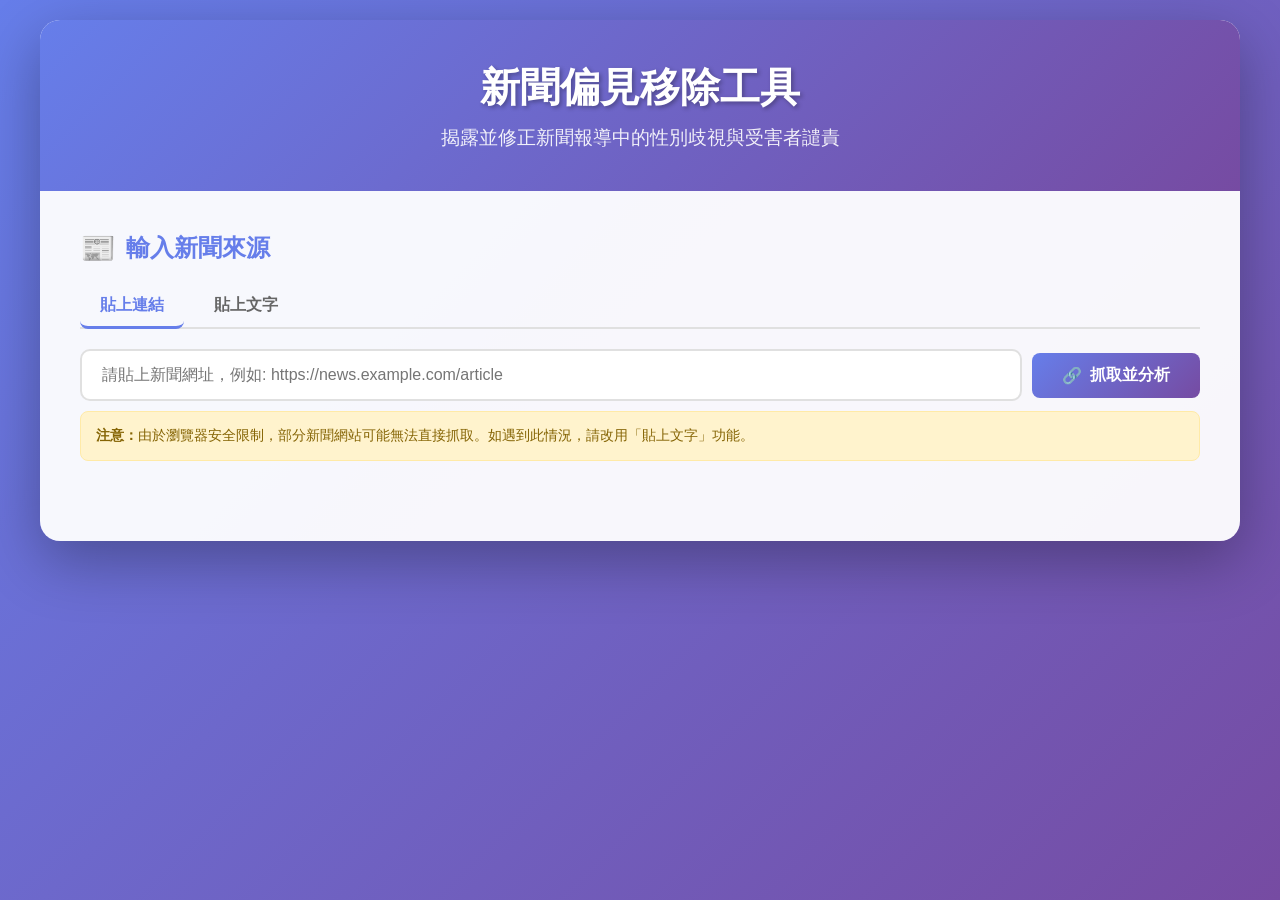
==== frontend/index.html @ 1a7935ef "first push dev" ====
<!DOCTYPE html>
<html lang="zh-TW">
<head>
    <meta charset="UTF-8">
    <meta name="viewport" content="width=device-width, initial-scale=1.0">
    <title>新聞偏見移除工具 - 打破性別歧視報導</title>
    <link rel="stylesheet" href="css/style.css">
</head>
<body>
    <div class="container">
        <div class="header">
            <h1>新聞偏見移除工具</h1>
            <p>揭露並修正新聞報導中的性別歧視與受害者譴責</p>
        </div>

        <div class="main-content">
            <div class="input-section">
                <h2 class="section-title">輸入新聞來源</h2>
                
                <div class="input-tabs">
                    <button class="tab active" onclick="switchTab('url')">貼上連結</button>
                    <button class="tab" onclick="switchTab('text')">貼上文字</button>
                </div>

                <div id="urlTab" class="tab-content active">
                    <div class="url-input-group">
                        <input type="url" id="newsUrl" placeholder="請貼上新聞網址，例如: https://news.example.com/article">
                        <button class="analyze-btn" onclick="fetchAndAnalyze()">
                            <span>🔗</span>
                            <span>抓取並分析</span>
                        </button>
                    </div>
                    <div class="cors-notice">
                        <strong>注意：</strong>由於瀏覽器安全限制，部分新聞網站可能無法直接抓取。如遇到此情況，請改用「貼上文字」功能。
                    </div>
                </div>

                <div id="textTab" class="tab-content">
                    <textarea id="newsInput" placeholder="請貼上包含標題的完整新聞內容...

範例格式：
【標題】女公關遭前男友砍殺身亡 生前曾多次分合
【內容】一名在酒店工作的女子昨日遭前男友持刀攻擊..."></textarea>
                    
                    <div class="button-group">
                        <button class="analyze-btn" onclick="analyzeNews()">
                            <span>🔍</span>
                            <span>分析並重寫</span>
                        </button>
                        <button class="example-btn" onclick="loadExample()">
                            <span>📋</span>
                            <span>載入範例</span>
                        </button>
                    </div>
                </div>

                <div class="error-message" id="errorMessage"></div>
            </div>

            <div class="loading" id="loading"></div>

            <div class="result-section" id="resultSection">
                <h2 class="section-title">分析結果</h2>
                
                <div class="comparison-grid">
                    <div class="result-box original">
                        <div class="result-title">
                            <span>❌</span>
                            <span>原始報導（含偏見）</span>
                        </div>
                        <div class="news-title" id="originalTitle"></div>
                        <div class="news-content" id="originalContent"></div>
                    </div>

                    <div class="result-box revised">
                        <div class="result-title">
                            <span>✅</span>
                            <span>修正後報導</span>
                        </div>
                        <div class="news-title" id="revisedTitle"></div>
                        <div class="news-content" id="revisedContent"></div>
                    </div>
                </div>

                <div class="analysis-section">
                    <h3 class="analysis-title">偏見分析</h3>
                    <div class="analysis-content">
                        <p>此新聞報導中發現以下問題，請協助評分以改進分析準確度：</p>
                        <ul class="bias-list" id="biasList"></ul>
                    </div>
                </div>

                <div class="feedback-section">
                    <h3 class="feedback-title">開發回饋紀錄</h3>
                    <p style="color: #666; margin-bottom: 10px;">選取任何文字來標記遺漏或誤判的內容</p>
                    <div class="feedback-log" id="feedbackLog">
                        <p style="color: #999; text-align: center;">尚無回饋紀錄</p>
                    </div>
                </div>
            </div>
        </div>
    </div>

    <div class="selection-tooltip" id="selectionTooltip">📌 標記此處</div>

    <script src="js/main.js"></script>
</body>
</html>
---- frontend/css/style.css ----
* {
    margin: 0;
    padding: 0;
    box-sizing: border-box;
}

body {
    font-family: -apple-system, BlinkMacSystemFont, "Segoe UI", Roboto, "Helvetica Neue", Arial, sans-serif;
    background: linear-gradient(135deg, #667eea 0%, #764ba2 100%);
    min-height: 100vh;
    padding: 20px;
    color: #333;
}

.container {
    max-width: 1200px;
    margin: 0 auto;
    background: rgba(255, 255, 255, 0.95);
    border-radius: 20px;
    box-shadow: 0 20px 60px rgba(0, 0, 0, 0.3);
    overflow: hidden;
}

.header {
    background: linear-gradient(135deg, #667eea 0%, #764ba2 100%);
    color: white;
    padding: 40px;
    text-align: center;
}

.header h1 {
    font-size: 2.5em;
    margin-bottom: 10px;
    text-shadow: 2px 2px 4px rgba(0, 0, 0, 0.3);
}

.header p {
    font-size: 1.2em;
    opacity: 0.9;
}

.main-content {
    padding: 40px;
}

.input-section {
    margin-bottom: 40px;
}

.section-title {
    font-size: 1.5em;
    color: #667eea;
    margin-bottom: 20px;
    display: flex;
    align-items: center;
    gap: 10px;
}

.section-title::before {
    content: "📰";
    font-size: 1.2em;
}

.input-tabs {
    display: flex;
    gap: 10px;
    margin-bottom: 20px;
    border-bottom: 2px solid #e0e0e0;
}

.tab {
    padding: 10px 20px;
    border: none;
    background: none;
    font-size: 16px;
    cursor: pointer;
    color: #666;
    transition: all 0.3s;
    border-bottom: 3px solid transparent;
    margin-bottom: -2px;
}

.tab.active {
    color: #667eea;
    font-weight: bold;
    border-bottom-color: #667eea;
}

.tab-content {
    display: none;
}

.tab-content.active {
    display: block;
}

.url-input-group {
    display: flex;
    gap: 10px;
    align-items: center;
}

input[type="url"] {
    flex: 1;
    padding: 15px 20px;
    border: 2px solid #e0e0e0;
    border-radius: 10px;
    font-size: 16px;
    transition: border-color 0.3s;
}

input[type="url"]:focus {
    outline: none;
    border-color: #667eea;
}

textarea {
    width: 100%;
    padding: 20px;
    border: 2px solid #e0e0e0;
    border-radius: 10px;
    font-size: 16px;
    line-height: 1.6;
    resize: vertical;
    min-height: 200px;
    transition: border-color 0.3s;
}

textarea:focus {
    outline: none;
    border-color: #667eea;
}

.button-group {
    display: flex;
    gap: 15px;
    margin-top: 20px;
}

button {
    padding: 12px 30px;
    border: none;
    border-radius: 8px;
    font-size: 16px;
    font-weight: bold;
    cursor: pointer;
    transition: all 0.3s;
    display: flex;
    align-items: center;
    gap: 8px;
}

.analyze-btn {
    background: linear-gradient(135deg, #667eea 0%, #764ba2 100%);
    color: white;
}

.analyze-btn:hover {
    transform: translateY(-2px);
    box-shadow: 0 5px 15px rgba(102, 126, 234, 0.4);
}

.analyze-btn:disabled {
    opacity: 0.6;
    cursor: not-allowed;
    transform: none;
}

.example-btn {
    background: #f0f0f0;
    color: #333;
}

.example-btn:hover {
    background: #e0e0e0;
}

.result-section {
    display: none;
    margin-top: 40px;
}

.comparison-grid {
    display: grid;
    grid-template-columns: 1fr 1fr;
    gap: 30px;
    margin-top: 20px;
}

.result-box {
    padding: 25px;
    border-radius: 10px;
    background: #f8f9fa;
    border: 2px solid #e0e0e0;
    position: relative;
}

.result-box.original {
    border-color: #ff6b6b;
    background: #fff5f5;
}

.result-box.revised {
    border-color: #51cf66;
    background: #f3fcf4;
}

.result-title {
    font-size: 1.2em;
    font-weight: bold;
    margin-bottom: 15px;
    display: flex;
    align-items: center;
    gap: 8px;
}

.original .result-title {
    color: #ff6b6b;
}

.revised .result-title {
    color: #51cf66;
}

.news-title {
    font-size: 1.3em;
    font-weight: bold;
    margin-bottom: 15px;
    padding: 15px;
    background: white;
    border-radius: 8px;
    line-height: 1.4;
}

.news-content {
    line-height: 1.8;
    color: #555;
    white-space: pre-wrap;
    user-select: text;
}

.bias-highlight {
    background: #ffeb3b;
    padding: 2px 4px;
    border-radius: 3px;
    font-weight: bold;
    cursor: help;
    position: relative;
}

.bias-explanation {
    position: absolute;
    bottom: 100%;
    left: 50%;
    transform: translateX(-50%);
    background: #333;
    color: white;
    padding: 8px 12px;
    border-radius: 6px;
    font-size: 14px;
    white-space: nowrap;
    opacity: 0;
    pointer-events: none;
    transition: opacity 0.3s;
    z-index: 10;
    max-width: 300px;
    white-space: normal;
}

.bias-highlight:hover .bias-explanation {
    opacity: 1;
}

/* 使用者標記的文字 */
.user-highlight {
    background: #e3f2fd;
    border-bottom: 2px solid #2196f3;
    cursor: pointer;
    position: relative;
}

.highlight-menu {
    position: absolute;
    background: white;
    border: 1px solid #ddd;
    border-radius: 8px;
    padding: 10px;
    box-shadow: 0 2px 10px rgba(0,0,0,0.1);
    z-index: 100;
    display: none;
}

.highlight-menu button {
    padding: 8px 15px;
    margin: 5px;
    font-size: 14px;
}

.analysis-section {
    margin-top: 30px;
    padding: 25px;
    background: #f0f3ff;
    border-radius: 10px;
    border: 2px solid #667eea;
}

.analysis-title {
    font-size: 1.3em;
    color: #667eea;
    margin-bottom: 15px;
    display: flex;
    align-items: center;
    gap: 8px;
}

.analysis-title::before {
    content: "💡";
}

.analysis-content {
    line-height: 1.8;
    color: #555;
}

.bias-list {
    list-style: none;
    margin-top: 15px;
}

.bias-item {
    padding: 15px;
    margin-bottom: 15px;
    background: white;
    border-radius: 8px;
    border: 1px solid #e0e0e0;
}

.bias-item-header {
    display: flex;
    justify-content: space-between;
    align-items: start;
    margin-bottom: 10px;
}

.bias-item-content {
    flex: 1;
}

.bias-item-content strong {
    color: #667eea;
    display: block;
    margin-bottom: 5px;
}

.rating-section {
    display: flex;
    gap: 10px;
    align-items: center;
    font-size: 14px;
}

.rating-label {
    font-weight: bold;
    color: #666;
}

.rating-buttons {
    display: flex;
    gap: 5px;
}

.rating-btn {
    padding: 5px 12px;
    font-size: 13px;
    border: 2px solid #ddd;
    background: white;
    color: #666;
    transition: all 0.2s;
}

.rating-btn:hover {
    border-color: #667eea;
    color: #667eea;
}

.rating-btn.selected {
    color: white;
}

.rating-btn.extreme.selected {
    background: #ff6b6b;
    border-color: #ff6b6b;
}

.rating-btn.neutral.selected {
    background: #ffc107;
    border-color: #ffc107;
}

.rating-btn.correct.selected {
    background: #51cf66;
    border-color: #51cf66;
}

.feedback-section {
    margin-top: 30px;
    padding: 20px;
    background: #f8f9fa;
    border-radius: 10px;
    border: 2px dashed #667eea;
}

.feedback-title {
    font-size: 1.2em;
    color: #667eea;
    margin-bottom: 15px;
    display: flex;
    align-items: center;
    gap: 8px;
}

.feedback-title::before {
    content: "💬";
}

.feedback-log {
    background: white;
    border: 1px solid #e0e0e0;
    border-radius: 8px;
    padding: 15px;
    margin-top: 15px;
    max-height: 200px;
    overflow-y: auto;
}

.feedback-entry {
    padding: 8px;
    margin-bottom: 8px;
    background: #f0f3ff;
    border-radius: 6px;
    font-size: 14px;
}

.feedback-entry .timestamp {
    color: #666;
    font-size: 12px;
}

@media (max-width: 768px) {
    .comparison-grid {
        grid-template-columns: 1fr;
    }

    .header h1 {
        font-size: 2em;
    }

    .main-content {
        padding: 20px;
    }

    .rating-section {
        flex-direction: column;
        align-items: start;
    }
}

.loading {
    display: none;
    text-align: center;
    padding: 20px;
    font-size: 1.2em;
    color: #667eea;
}

.loading::after {
    content: "分析中...";
    animation: dots 1.5s infinite;
}

@keyframes dots {
    0%, 20% { content: "分析中."; }
    40% { content: "分析中.."; }
    60%, 100% { content: "分析中..."; }
}

.error-message {
    display: none;
    padding: 15px;
    background: #ff6b6b;
    color: white;
    border-radius: 8px;
    margin-top: 10px;
}

.cors-notice {
    padding: 15px;
    background: #fff3cd;
    border: 1px solid #ffeaa7;
    color: #856404;
    border-radius: 8px;
    margin-top: 10px;
    font-size: 14px;
}

.selection-tooltip {
    position: fixed;
    background: #333;
    color: white;
    padding: 8px 12px;
    border-radius: 6px;
    font-size: 14px;
    z-index: 1000;
    display: none;
    cursor: pointer;
}
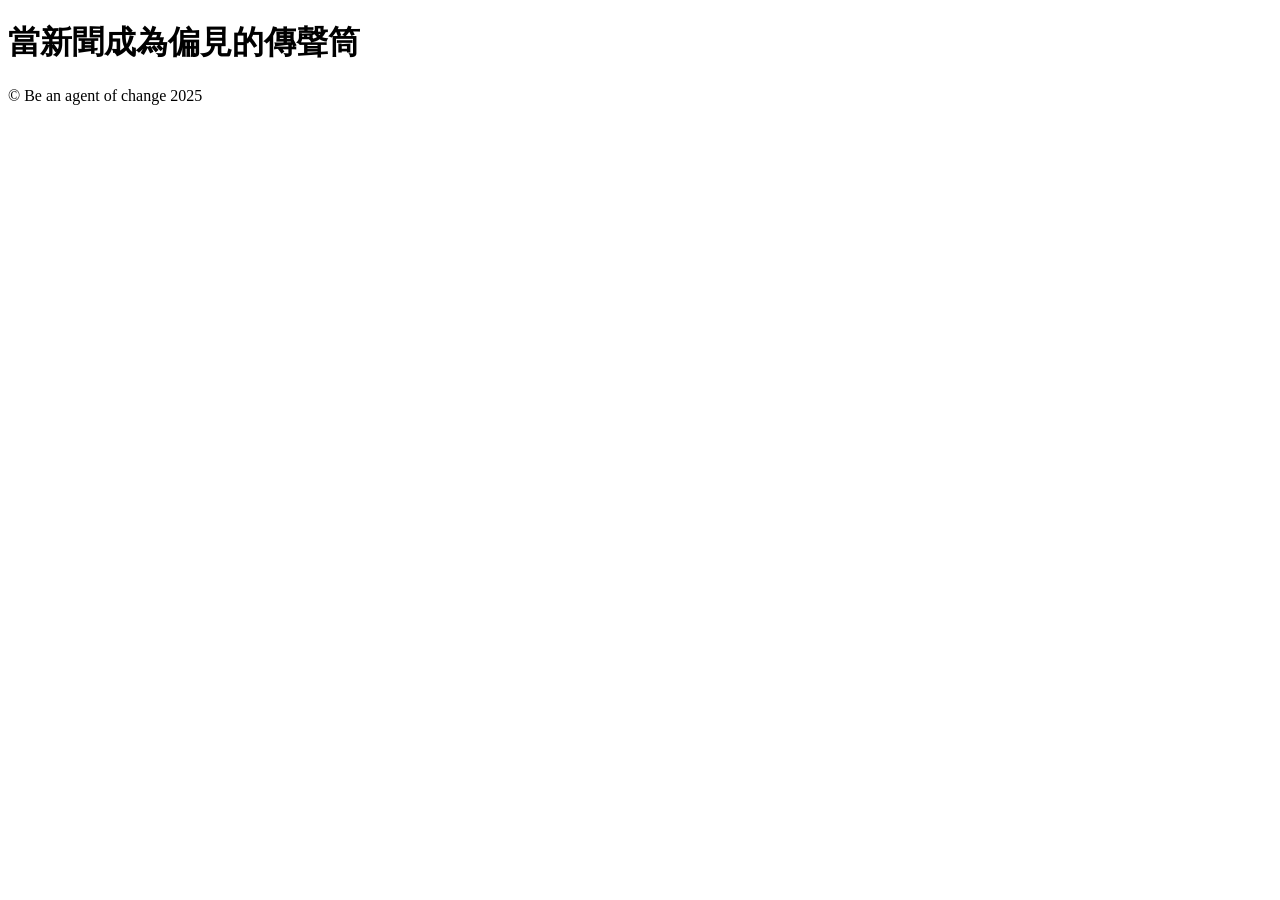
==== commit 8365c575: "feat:重設主頁" ====
--- a/frontend/index.html
+++ b/frontend/index.html
@@ -3,106 +3,130 @@
 <head>
     <meta charset="UTF-8">
     <meta name="viewport" content="width=device-width, initial-scale=1.0">
-    <title>新聞偏見移除工具 - 打破性別歧視報導</title>
-    <link rel="stylesheet" href="css/style.css">
+    <title>打破偏見標籤 - 正視新聞報導中的歧視性語言</title>
+    <meta name="description" content="探討台灣新聞媒體中的性別歧視現象，揭露標題與內容中的偏見問題">
+    <link rel="stylesheet" href="css/home.css">
 </head>
 <body>
-    <div class="container">
-        <div class="header">
-            <h1>新聞偏見移除工具</h1>
-            <p>揭露並修正新聞報導中的性別歧視與受害者譴責</p>
+    <!-- <nav class="navbar">
+        <div class="nav-container">
+            <div class="nav-brand">打破偏見</div>
+            <div class="nav-links">
+                <a href="#issue">議題說明</a>
+                <a href="#examples">案例分析</a>
+                <a href="#action">採取行動</a>
+            </div>
         </div>
+    </nav> -->
 
-        <div class="main-content">
-            <div class="input-section">
-                <h2 class="section-title">輸入新聞來源</h2>
-                
-                <div class="input-tabs">
-                    <button class="tab active" onclick="switchTab('url')">貼上連結</button>
-                    <button class="tab" onclick="switchTab('text')">貼上文字</button>
+    <header class="hero">
+        <div class="hero-content">
+            <h1 class="hero-title">當新聞成為偏見的傳聲筒</h1>
+            <!-- <p class="hero-subtitle">
+                在台灣，每一則關於女性受害的新聞背後，<br>
+                都隱藏著媒體報導的性別歧視與受害者譴責
+            </p>
+            <div class="hero-stats">
+                <div class="stat">
+                    <span class="stat-number">73%</span>
+                    <span class="stat-label">的性別暴力新聞<br>標題帶有歧視標籤</span>
                 </div>
+                <div class="stat">
+                    <span class="stat-number">8/10</span>
+                    <span class="stat-label">則新聞會提及<br>受害者私生活</span>
+                </div>
+            </div> -->
+        </div>
+    </header>
 
-                <div id="urlTab" class="tab-content active">
-                    <div class="url-input-group">
-                        <input type="url" id="newsUrl" placeholder="請貼上新聞網址，例如: https://news.example.com/article">
-                        <button class="analyze-btn" onclick="fetchAndAnalyze()">
-                            <span>🔗</span>
-                            <span>抓取並分析</span>
-                        </button>
-                    </div>
-                    <div class="cors-notice">
-                        <strong>注意：</strong>由於瀏覽器安全限制，部分新聞網站可能無法直接抓取。如遇到此情況，請改用「貼上文字」功能。
-                    </div>
+    <!-- <section id="issue" class="section">
+        <div class="container">
+            <h2 class="section-title">議題的嚴重性</h2>
+            <div class="issue-grid">
+                <div class="issue-card">
+                    <h3>標籤化受害者</h3>
+                    <p>媒體習慣以「女公關」、「酒店小姐」等職業標籤稱呼受害者，暗示其品行不端，將焦點從加害者轉移到受害者身上。</p>
                 </div>
-
-                <div id="textTab" class="tab-content">
-                    <textarea id="newsInput" placeholder="請貼上包含標題的完整新聞內容...
-
-範例格式：
-【標題】女公關遭前男友砍殺身亡 生前曾多次分合
-【內容】一名在酒店工作的女子昨日遭前男友持刀攻擊..."></textarea>
-                    
-                    <div class="button-group">
-                        <button class="analyze-btn" onclick="analyzeNews()">
-                            <span>🔍</span>
-                            <span>分析並重寫</span>
-                        </button>
-                        <button class="example-btn" onclick="loadExample()">
-                            <span>📋</span>
-                            <span>載入範例</span>
-                        </button>
-                    </div>
+                <div class="issue-card">
+                    <h3>檢討受害者行為</h3>
+                    <p>「深夜外出」、「穿著暴露」、「獨自赴約」—— 這些描述暗示受害者需為自己的遭遇負責。</p>
                 </div>
-
-                <div class="error-message" id="errorMessage"></div>
-            </div>
-
-            <div class="loading" id="loading"></div>
-
-            <div class="result-section" id="resultSection">
-                <h2 class="section-title">分析結果</h2>
-                
-                <div class="comparison-grid">
-                    <div class="result-box original">
-                        <div class="result-title">
-                            <span>❌</span>
-                            <span>原始報導（含偏見）</span>
-                        </div>
-                        <div class="news-title" id="originalTitle"></div>
-                        <div class="news-content" id="originalContent"></div>
-                    </div>
-
-                    <div class="result-box revised">
-                        <div class="result-title">
-                            <span>✅</span>
-                            <span>修正後報導</span>
-                        </div>
-                        <div class="news-title" id="revisedTitle"></div>
-                        <div class="news-content" id="revisedContent"></div>
-                    </div>
-                </div>
-
-                <div class="analysis-section">
-                    <h3 class="analysis-title">偏見分析</h3>
-                    <div class="analysis-content">
-                        <p>此新聞報導中發現以下問題，請協助評分以改進分析準確度：</p>
-                        <ul class="bias-list" id="biasList"></ul>
-                    </div>
-                </div>
-
-                <div class="feedback-section">
-                    <h3 class="feedback-title">開發回饋紀錄</h3>
-                    <p style="color: #666; margin-bottom: 10px;">選取任何文字來標記遺漏或誤判的內容</p>
-                    <div class="feedback-log" id="feedbackLog">
-                        <p style="color: #999; text-align: center;">尚無回饋紀錄</p>
-                    </div>
+                <div class="issue-card">
+                    <h3>淡化暴力本質</h3>
+                    <p>使用「情殺」、「感情糾紛」等詞彙，將嚴重的暴力犯罪包裝成浪漫悲劇。</p>
                 </div>
             </div>
         </div>
-    </div>
+    </section> -->
 
-    <div class="selection-tooltip" id="selectionTooltip">📌 標記此處</div>
+    <!-- <section id="examples" class="section section-dark">
+        <div class="container">
+            <h2 class="section-title">真實案例對比</h2>
+            <div class="example-comparison">
+                <div class="example-box problematic">
+                    <h4>❌ 帶有偏見的報導</h4>
+                    <div class="news-example">
+                        <p class="news-title">女公關遭前男友砍殺身亡 生前曾多次分合</p>
+                        <p class="news-content">一名在酒店工作的女子昨日深夜獨自外出時...鄰居表示，死者平時穿著暴露，經常深夜外出，交友複雜。</p>
+                    </div>
+                    <ul class="bias-points">
+                        <li>強調受害者職業標籤</li>
+                        <li>描述私生活細節</li>
+                        <li>暗示行為不檢點</li>
+                    </ul>
+                </div>
+                <div class="example-box better">
+                    <h4>✅ 中立的報導方式</h4>
+                    <div class="news-example">
+                        <p class="news-title">女性遭暴力攻擊身亡 警方積極偵辦中</p>
+                        <p class="news-content">一名女性昨日遭到攻擊，送醫不治。警方已逮捕嫌疑人，案件正在調查中。</p>
+                    </div>
+                    <ul class="bias-points">
+                        <li>聚焦於犯罪事實</li>
+                        <li>保護受害者隱私</li>
+                        <li>不做道德評判</li>
+                    </ul>
+                </div>
+            </div>
+        </div>
+    </section> -->
 
-    <script src="js/main.js"></script>
+    <!-- <section id="action" class="section">
+        <div class="container">
+            <h2 class="section-title">我們可以做什麼？</h2>
+            <div class="action-cards">
+                <div class="action-card">
+                    <div class="action-icon">📢</div>
+                    <h3>提高意識</h3>
+                    <p>認識並指出新聞中的性別偏見，分享正確的觀念給身邊的人。</p>
+                </div>
+                <div class="action-card">
+                    <div class="action-icon">✍️</div>
+                    <h3>要求改變</h3>
+                    <p>向媒體反映問題，要求更負責任的報導方式。</p>
+                </div>
+                <div class="action-card">
+                    <div class="action-icon">🤝</div>
+                    <h3>支持受害者</h3>
+                    <p>將焦點放在加害者的行為，而非檢討受害者。</p>
+                </div>
+            </div>
+            
+            <div class="cta-section">
+                <h3>準備好一起改變了嗎？</h3>
+                <p>我們正在開發工具，幫助識別和修正新聞中的偏見。</p>
+                開發者入口，不明顯但可用
+                <div class="developer-access">
+                    <a href="tool.html" class="hidden-link">→</a>
+                </div>
+            </div>
+        </div>
+    </section> -->
+
+    <footer class="footer">
+        <div class="container">
+            <p>&copy; Be an agent of change 2025</p>
+        </div>
+    </footer>
 </body>
 </html>
--- a/frontend/css/home.css
+++ b/frontend/css/home.css
@@ -0,0 +1,132 @@
+<!DOCTYPE html>
+<html lang="zh-TW">
+<head>
+    <meta charset="UTF-8">
+    <meta name="viewport" content="width=device-width, initial-scale=1.0">
+    <title>打破偏見 - 新聞報導中的性別歧視議題</title>
+    <meta name="description" content="探討台灣新聞媒體中的性別歧視現象，揭露標題與內容中的偏見問題">
+    <link rel="stylesheet" href="css/home.css">
+</head>
+<body>
+    <nav class="navbar">
+        <div class="nav-container">
+            <div class="nav-brand">打破偏見</div>
+            <div class="nav-links">
+                <a href="#issue">議題說明</a>
+                <a href="#examples">案例分析</a>
+                <a href="#action">採取行動</a>
+            </div>
+        </div>
+    </nav>
+
+    <header class="hero">
+        <div class="hero-content">
+            <h1 class="hero-title">當新聞成為偏見的傳聲筒</h1>
+            <p class="hero-subtitle">
+                在台灣，每一則關於女性受害的新聞背後，<br>
+                都隱藏著媒體報導的性別歧視與受害者譴責
+            </p>
+            <div class="hero-stats">
+                <div class="stat">
+                    <span class="stat-number">73%</span>
+                    <span class="stat-label">的性別暴力新聞<br>標題帶有歧視標籤</span>
+                </div>
+                <div class="stat">
+                    <span class="stat-number">8/10</span>
+                    <span class="stat-label">則新聞會提及<br>受害者私生活</span>
+                </div>
+            </div>
+        </div>
+    </header>
+
+    <section id="issue" class="section">
+        <div class="container">
+            <h2 class="section-title">議題的嚴重性</h2>
+            <div class="issue-grid">
+                <div class="issue-card">
+                    <h3>標籤化受害者</h3>
+                    <p>媒體習慣以「女公關」、「酒店小姐」等職業標籤稱呼受害者，暗示其品行不端，將焦點從加害者轉移到受害者身上。</p>
+                </div>
+                <div class="issue-card">
+                    <h3>檢討受害者行為</h3>
+                    <p>「深夜外出」、「穿著暴露」、「獨自赴約」—— 這些描述暗示受害者需為自己的遭遇負責。</p>
+                </div>
+                <div class="issue-card">
+                    <h3>淡化暴力本質</h3>
+                    <p>使用「情殺」、「感情糾紛」等詞彙，將嚴重的暴力犯罪包裝成浪漫悲劇。</p>
+                </div>
+            </div>
+        </div>
+    </section>
+
+    <section id="examples" class="section section-dark">
+        <div class="container">
+            <h2 class="section-title">真實案例對比</h2>
+            <div class="example-comparison">
+                <div class="example-box problematic">
+                    <h4>❌ 帶有偏見的報導</h4>
+                    <div class="news-example">
+                        <p class="news-title">女公關遭前男友砍殺身亡 生前曾多次分合</p>
+                        <p class="news-content">一名在酒店工作的女子昨日深夜獨自外出時...鄰居表示，死者平時穿著暴露，經常深夜外出，交友複雜。</p>
+                    </div>
+                    <ul class="bias-points">
+                        <li>強調受害者職業標籤</li>
+                        <li>描述私生活細節</li>
+                        <li>暗示行為不檢點</li>
+                    </ul>
+                </div>
+                <div class="example-box better">
+                    <h4>✅ 中立的報導方式</h4>
+                    <div class="news-example">
+                        <p class="news-title">女性遭暴力攻擊身亡 警方積極偵辦中</p>
+                        <p class="news-content">一名女性昨日遭到攻擊，送醫不治。警方已逮捕嫌疑人，案件正在調查中。</p>
+                    </div>
+                    <ul class="bias-points">
+                        <li>聚焦於犯罪事實</li>
+                        <li>保護受害者隱私</li>
+                        <li>不做道德評判</li>
+                    </ul>
+                </div>
+            </div>
+        </div>
+    </section>
+
+    <section id="action" class="section">
+        <div class="container">
+            <h2 class="section-title">我們可以做什麼？</h2>
+            <div class="action-cards">
+                <div class="action-card">
+                    <div class="action-icon">📢</div>
+                    <h3>提高意識</h3>
+                    <p>認識並指出新聞中的性別偏見，分享正確的觀念給身邊的人。</p>
+                </div>
+                <div class="action-card">
+                    <div class="action-icon">✍️</div>
+                    <h3>要求改變</h3>
+                    <p>向媒體反映問題，要求更負責任的報導方式。</p>
+                </div>
+                <div class="action-card">
+                    <div class="action-icon">🤝</div>
+                    <h3>支持受害者</h3>
+                    <p>將焦點放在加害者的行為，而非檢討受害者。</p>
+                </div>
+            </div>
+            
+            <div class="cta-section">
+                <h3>準備好一起改變了嗎？</h3>
+                <p>我們正在開發工具，幫助識別和修正新聞中的偏見。</p>
+                <!-- 開發者入口，不明顯但可用 -->
+                <div class="developer-access">
+                    <a href="index.html" class="hidden-link">→</a>
+                </div>
+            </div>
+        </div>
+    </section>
+
+    <footer class="footer">
+        <div class="container">
+            <p>&copy; 2024 打破偏見計畫。為了更公正的媒體環境。</p>
+        </div>
+    </footer>
+</body>
+</html>
